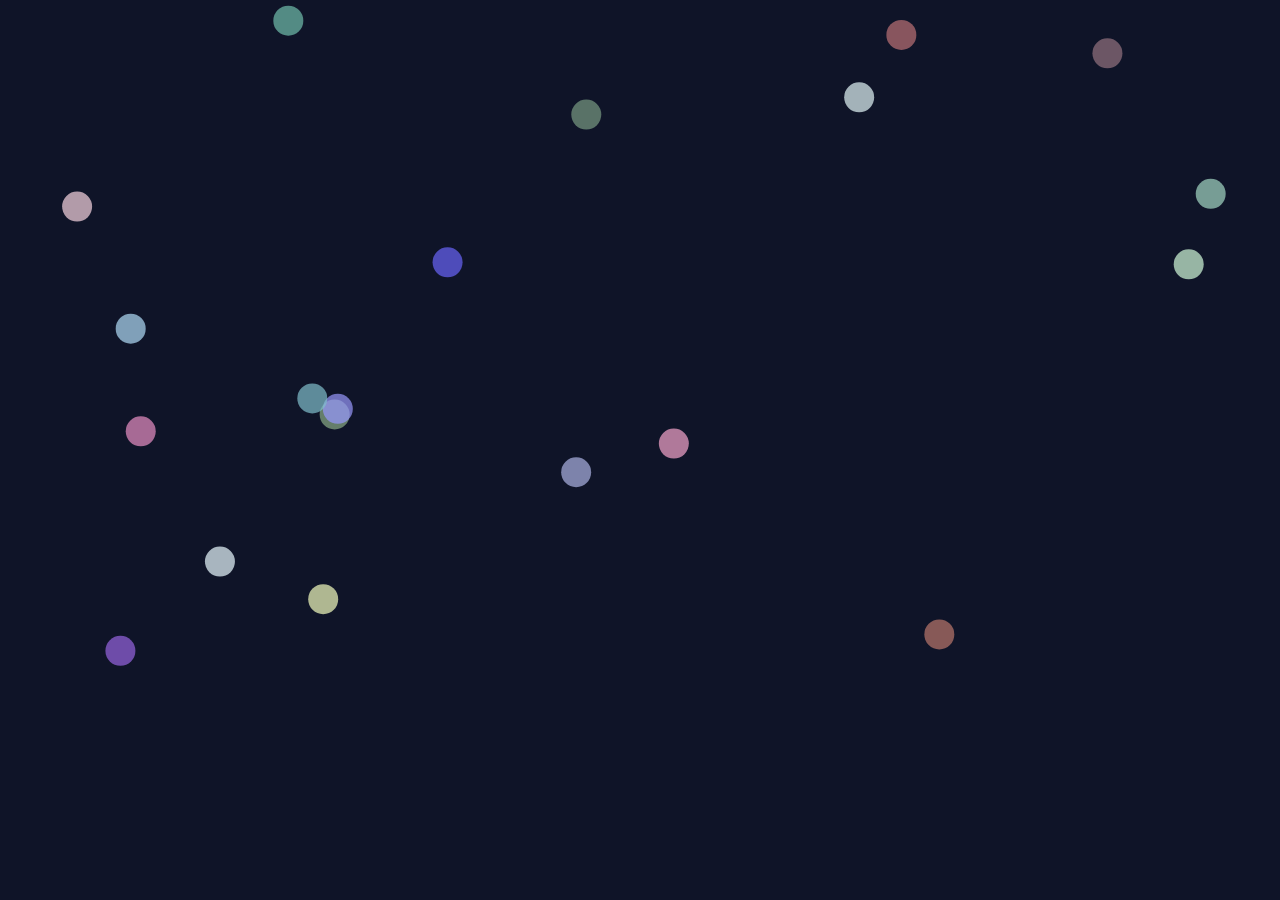
==== bolletjes/index.html @ f2c2bfdd "Initial commit" ====
<!DOCTYPE html>
<html lang="en">
  <head>
    <meta charset="utf-8" />
    <meta name="viewport" content="width=device-width, initial-scale=1.0">

    <title>Bolletjes</title>

    <link rel="stylesheet" type="text/css" href="style.css">

    <script src="libraries/p5.min.js"></script>
    <script src="libraries/p5.sound.min.js"></script>
  </head>

  <body>
    <script src="sketch.js"></script>
  </body>
</html>
---- bolletjes/style.css ----
html, body {
  margin: 0;
  padding: 0;
}

canvas {
  display: block;
}
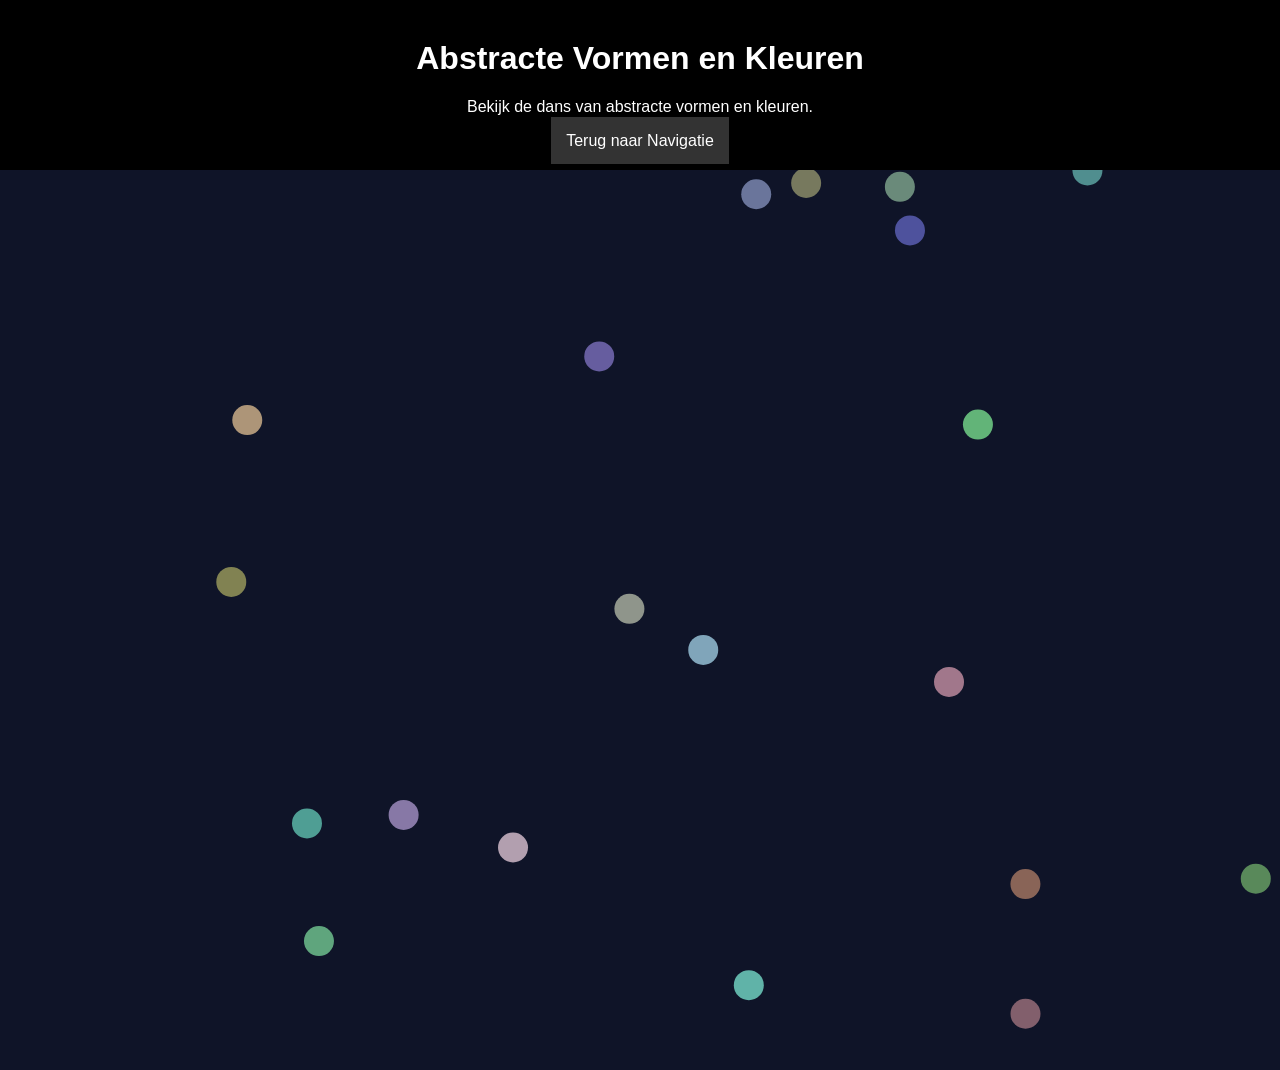
==== commit b6cca4e1: "Merged projects" ====
--- a/bolletjes/index.html
+++ b/bolletjes/index.html
@@ -3,16 +3,19 @@
   <head>
     <meta charset="utf-8" />
     <meta name="viewport" content="width=device-width, initial-scale=1.0">
-
-    <title>Bolletjes</title>
-
+    <link rel="stylesheet" href="../src/css/styles.css">
     <link rel="stylesheet" type="text/css" href="style.css">
 
     <script src="libraries/p5.min.js"></script>
     <script src="libraries/p5.sound.min.js"></script>
+    <title>Bolletjes</title>
   </head>
-
   <body>
+  <div id="app">
+    <h1>Abstracte Vormen en Kleuren</h1>
+    <p>Bekijk de dans van abstracte vormen en kleuren.</p>
+    <a href='../index.html'>Terug naar Navigatie</a>
+  </div>
     <script src="sketch.js"></script>
   </body>
 </html>
--- a/src/css/styles.css
+++ b/src/css/styles.css
@@ -0,0 +1,59 @@
+/* styles.css */
+body {
+    font-family: Arial, sans-serif;
+    background-color: #000;
+    color: white;
+    margin: 0;
+    padding: 0;
+}
+
+#app {
+    text-align: center;
+    padding: 20px;
+}
+
+h1 {
+    margin-top: 20px;
+    font-size: 2em;
+}
+
+.button-container button {
+    margin: 10px;
+    padding: 15px 25px;
+    background-color: #4CAF50;
+    color: white;
+    border: none;
+    font-size: 16px;
+    cursor: pointer;
+    transition: background-color 0.3s;
+}
+
+.button-container button:hover {
+    background-color: #45a049;
+}
+
+button {
+    background-color: #333;
+    color: white;
+    padding: 15px;
+    border: none;
+    font-size: 16px;
+    cursor: pointer;
+}
+
+#app a {
+    background-color: #333;
+    color: white;
+    padding: 15px;
+    border: none;
+    font-size: 16px;
+    text-decoration: none;
+}
+
+a:hover {
+    background-color: #555;
+}
+
+button:hover {
+    background-color: #555;
+}
